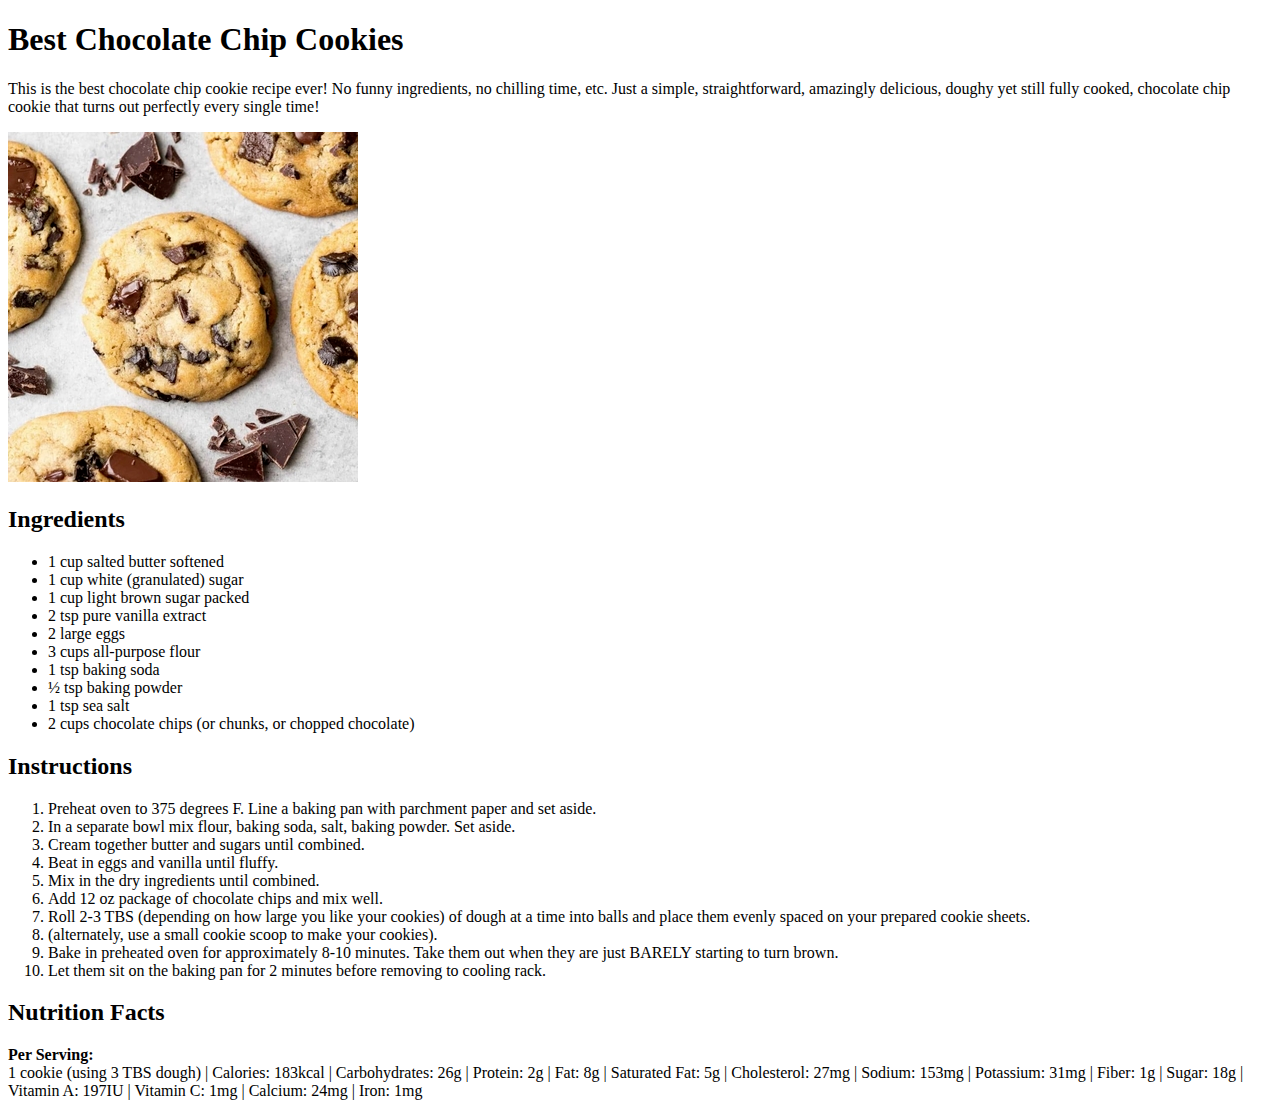
==== Recipe/recipe.html @ d5d751a8 "Add files via upload" ====
<!DOCTYPE html>
<html>
  <head>
    <meta charset="utf-8">
    <title>Chocolate Chip Cookies Recipe</title>
  </head>
  <body>
    <h1>Best Chocolate Chip Cookies</h1>
      <p>This is the best chocolate chip cookie recipe ever! No funny ingredients, no chilling time, etc. Just a simple, straightforward, amazingly delicious, doughy yet still fully cooked, chocolate chip cookie that turns out perfectly every single time! </p>
      <img src="cookie.png" alt="soft baked chocolate chip cookies">
    <h2>Ingredients</h2>
      <ul>
        <li>1 cup salted butter softened</li>
        <li>1 cup white (granulated) sugar</li>
        <li>1 cup light brown sugar packed</li>
        <li>2 tsp pure vanilla extract</li>
        <li>2 large eggs</li>
        <li>3 cups all-purpose flour</li>
        <li>1 tsp baking soda</li>
        <li>½ tsp baking powder</li>
        <li>1 tsp sea salt</li>
        <li>2 cups chocolate chips (or chunks, or chopped chocolate)</li>
          </ul>
      
  <h2>Instructions</h2>
      <ol>
          <li>Preheat oven to 375 degrees F. Line a baking pan with parchment paper and set aside.</li>
        <li>In a separate bowl mix flour, baking soda, salt, baking powder. Set aside.
        <li>Cream together butter and sugars until combined.</li>
        <li>Beat in eggs and vanilla until fluffy.</li>
        <li>Mix in the dry ingredients until combined.</li>
        <li>Add 12 oz package of chocolate chips and mix well.</li>
        <li>Roll 2-3 TBS (depending on how large you like your cookies) of dough at a time into balls and place them evenly spaced on your prepared cookie sheets. </li>
          <li>(alternately, use a small cookie scoop to make your cookies).</li>
        <li>Bake in preheated oven for approximately 8-10 minutes. Take them out when they are just BARELY starting to turn brown.</li>
        <li>Let them sit on the baking pan for 2 minutes before removing to cooling rack.</li>
      </ol>
      <h2>Nutrition Facts</h2>
        <p><strong>Per Serving:</strong><br>
            1 cookie (using 3 TBS dough) | Calories: 183kcal | Carbohydrates: 26g | Protein: 2g | Fat: 8g | Saturated Fat: 5g | Cholesterol: 27mg | Sodium: 153mg | Potassium: 31mg | Fiber: 1g | Sugar: 18g | Vitamin A: 197IU | Vitamin C: 1mg | Calcium: 24mg | Iron: 1mg</p>
  </body>
</html>
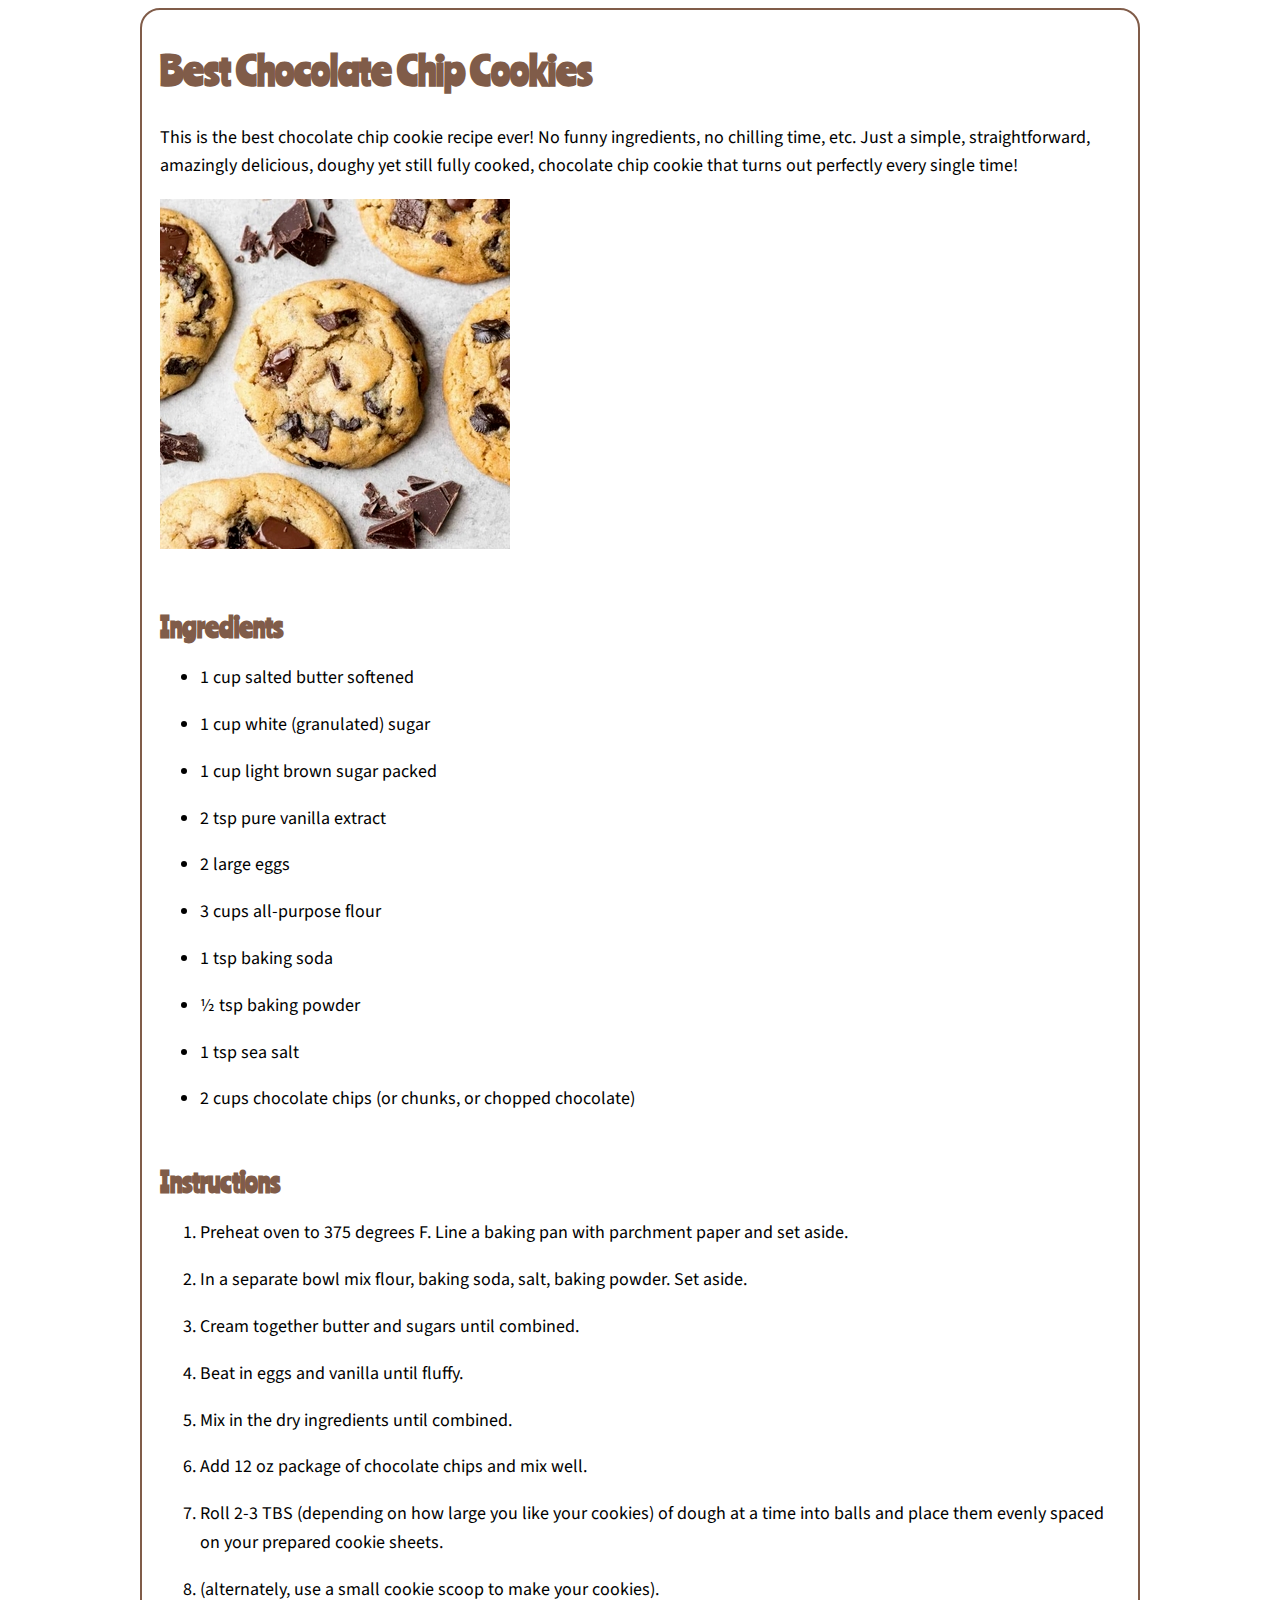
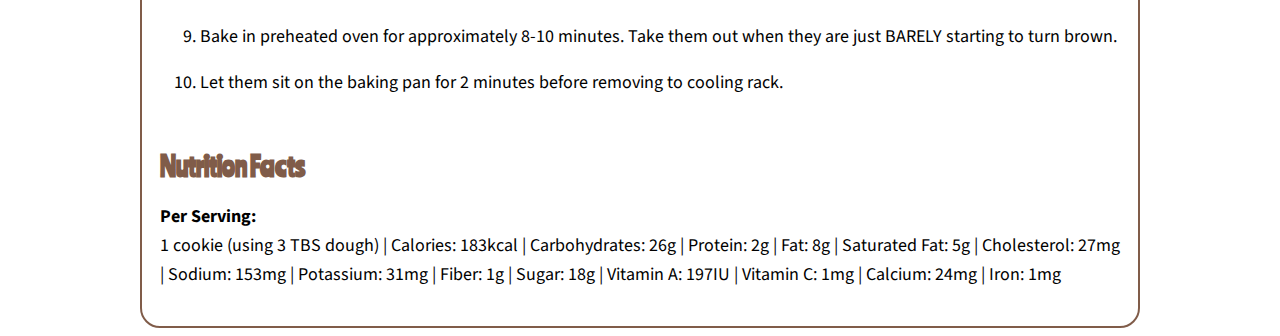
==== commit fc71ab7b: "Add files via upload" ====
--- a/Recipe/recipe.html
+++ b/Recipe/recipe.html
@@ -3,6 +3,9 @@
   <head>
     <meta charset="utf-8">
     <title>Chocolate Chip Cookies Recipe</title>
+      <link href="https://fonts.googleapis.com/css2?family=Source+Sans+Pro&display=swap" rel="stylesheet">
+      <link href="https://fonts.googleapis.com/css2?family=Ranchers&family=Source+Sans+Pro&display=swap" rel="stylesheet">
+      <link rel="stylesheet" href="style.css">
   </head>
   <body>
     <h1>Best Chocolate Chip Cookies</h1>
--- a/Recipe/style.css
+++ b/Recipe/style.css
@@ -0,0 +1,31 @@
+body{
+    font-family: 'Source Sans Pro', sans-serif;
+    font-size: 1.125rem;
+    line-height: 1.6em;
+    width: 960px;
+    margin-left: auto;
+    margin-right: auto;
+    border: solid 2px #805c49;
+    padding: 1em;
+    border-radius: 20px;
+}
+
+
+h1,h2{
+    font-family: 'Ranchers', cursive;
+    color: #805c49;
+}
+
+h1{
+    font-size: 2.5rem;
+    margin-bottom: 1em;
+}
+
+li{
+    margin-bottom: 1em;
+}
+
+h2{
+    margin-top: 2em;
+}
+
